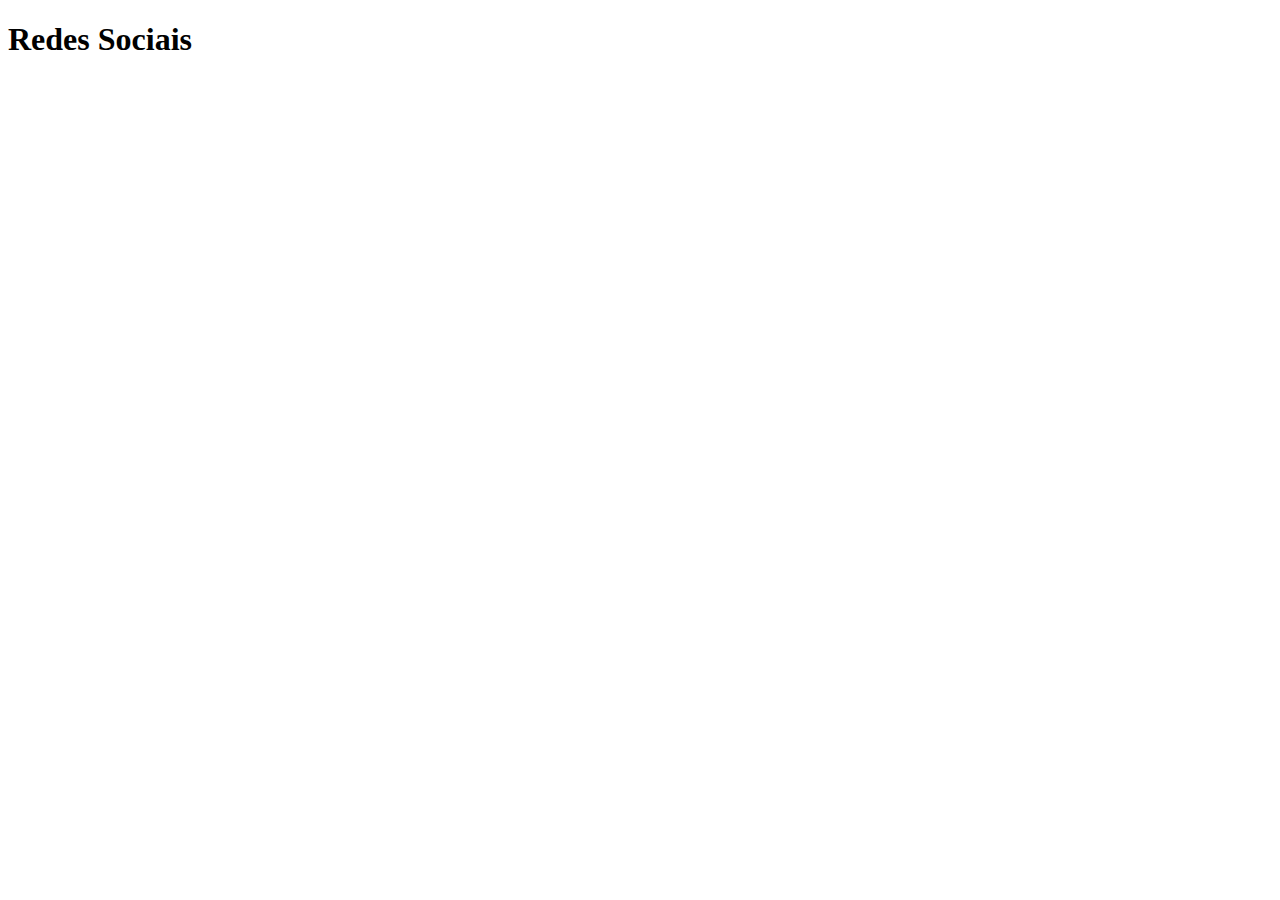
==== index.html @ 72305da6 "criei página principal" ====
<!DOCTYPE html>
<html lang="pt-br">
<head>
    <meta charset="UTF-8">
    <meta name="viewport" content="width=device-width, initial-scale=1.0">
    <link rel="shortcut icon" href="favicon.ico" type="image/x-icon">
    <title>Projeto Rede Sociais</title>
</head>
<body>
    <h1>Redes Sociais</h1>
    
</body>
</html>
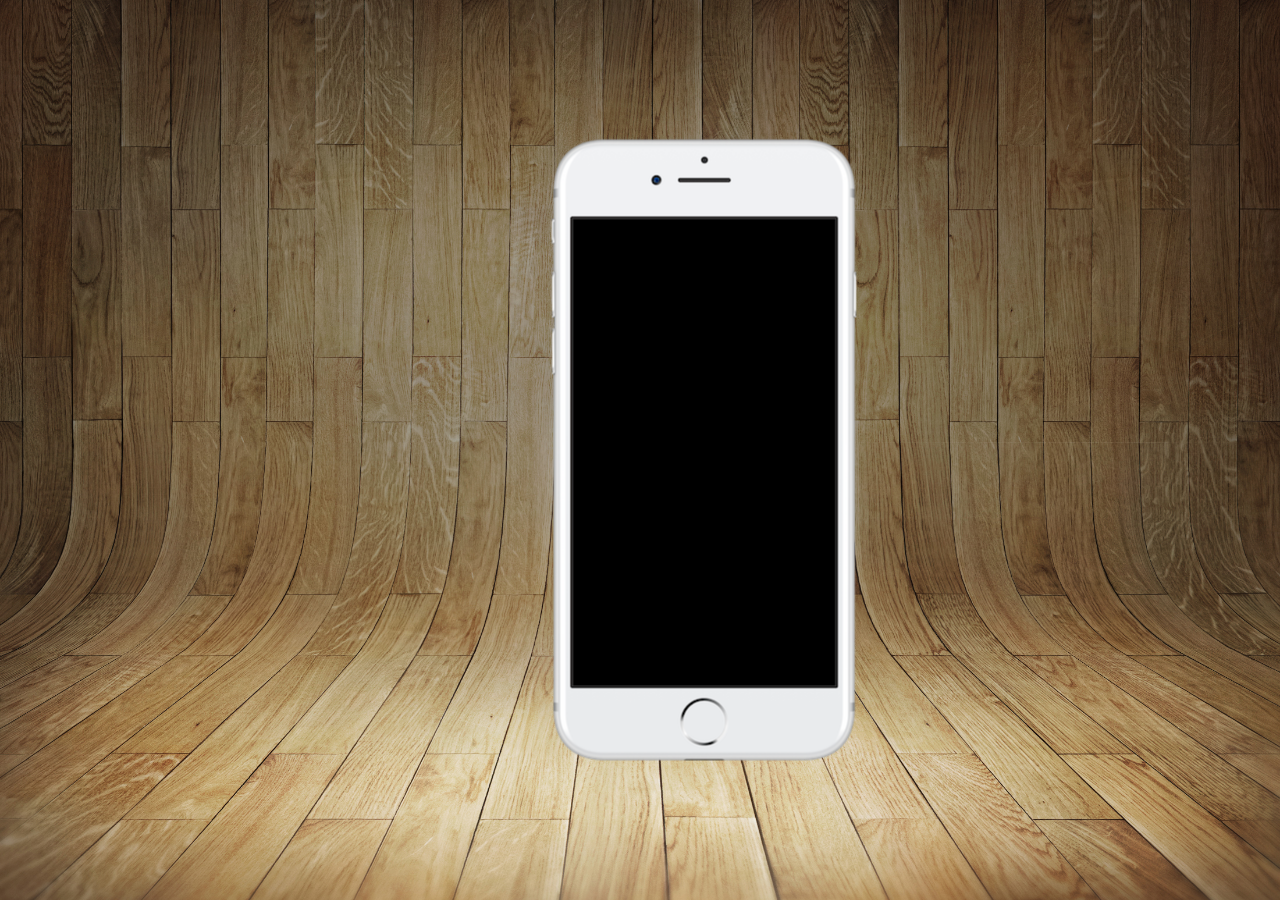
==== commit f11ca1ce: "css estilo" ====
--- a/index.html
+++ b/index.html
@@ -4,10 +4,18 @@
     <meta charset="UTF-8">
     <meta name="viewport" content="width=device-width, initial-scale=1.0">
     <link rel="shortcut icon" href="favicon.ico" type="image/x-icon">
+    <link rel="stylesheet" href="estilos/style.css">
     <title>Projeto Rede Sociais</title>
 </head>
 <body>
-    <h1>Redes Sociais</h1>
+    <main>
+        <section id="telefone">
+        
+        </section>
+        <section id="redes-sociais">
+
+        </section>
+    </main>
     
 </body>
 </html>--- a/estilos/style.css
+++ b/estilos/style.css
@@ -0,0 +1,33 @@
+@charset "utf-8";
+
+* {
+    margin: 0px;
+    padding: 0px;
+    font-family: Arial, Helvetica, sans-serif;
+}
+html, body {
+    height: 100vh;
+    width: 110vw;
+    background-color: black;
+}
+body{
+    background: url(../imagens/fundo-madeira.jpg) no-repeat top center;
+    background-size: cover;
+    background-attachment: fixed;
+
+}
+main {
+    height: 100vh;
+    position: relative;
+   
+}
+section#telefone {
+    position: absolute;
+    top: 50%;
+    left: 50%;
+    transform: translate(-50%, -50%);
+   
+    height: 627px;
+    width: 311px;
+    background:url(../imagens/frame-iphone.png) no-repeat;
+}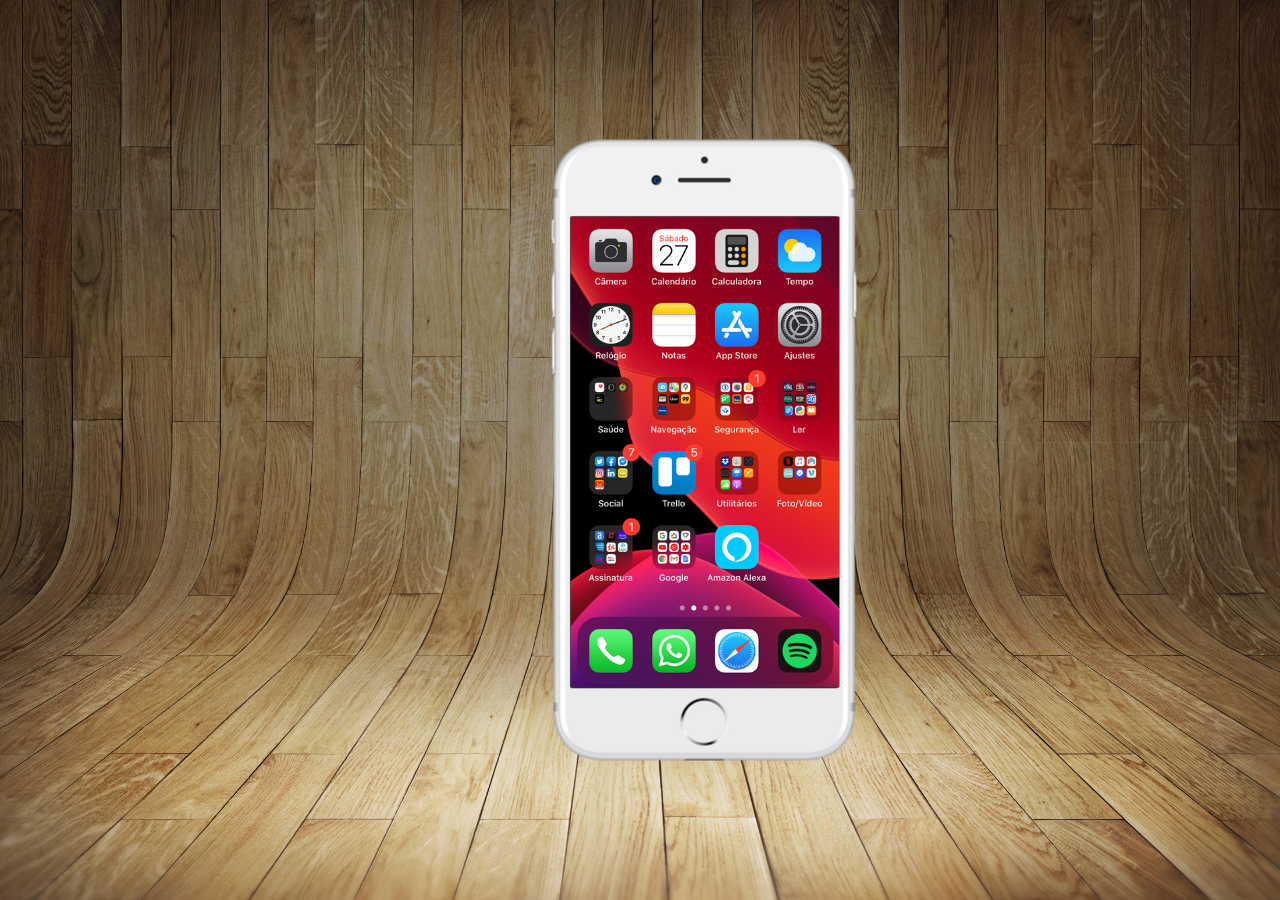
==== commit 22ef4ec5: "criado a tela home" ====
--- a/index.html
+++ b/index.html
@@ -10,7 +10,7 @@
 <body>
     <main>
         <section id="telefone">
-        
+        <iframe src="home.html" name="tela" id="tela" frameborder="0"></iframe>
         </section>
         <section id="redes-sociais">
 
@@ -18,4 +18,5 @@
     </main>
     
 </body>
+    
 </html>--- a/estilos/style.css
+++ b/estilos/style.css
@@ -30,4 +30,11 @@
     height: 627px;
     width: 311px;
     background:url(../imagens/frame-iphone.png) no-repeat;
+}
+iframe#tela {
+    position: relative;
+    top: 80px;
+    left: 22px;
+    width: 269px;
+    height: 471px;
 }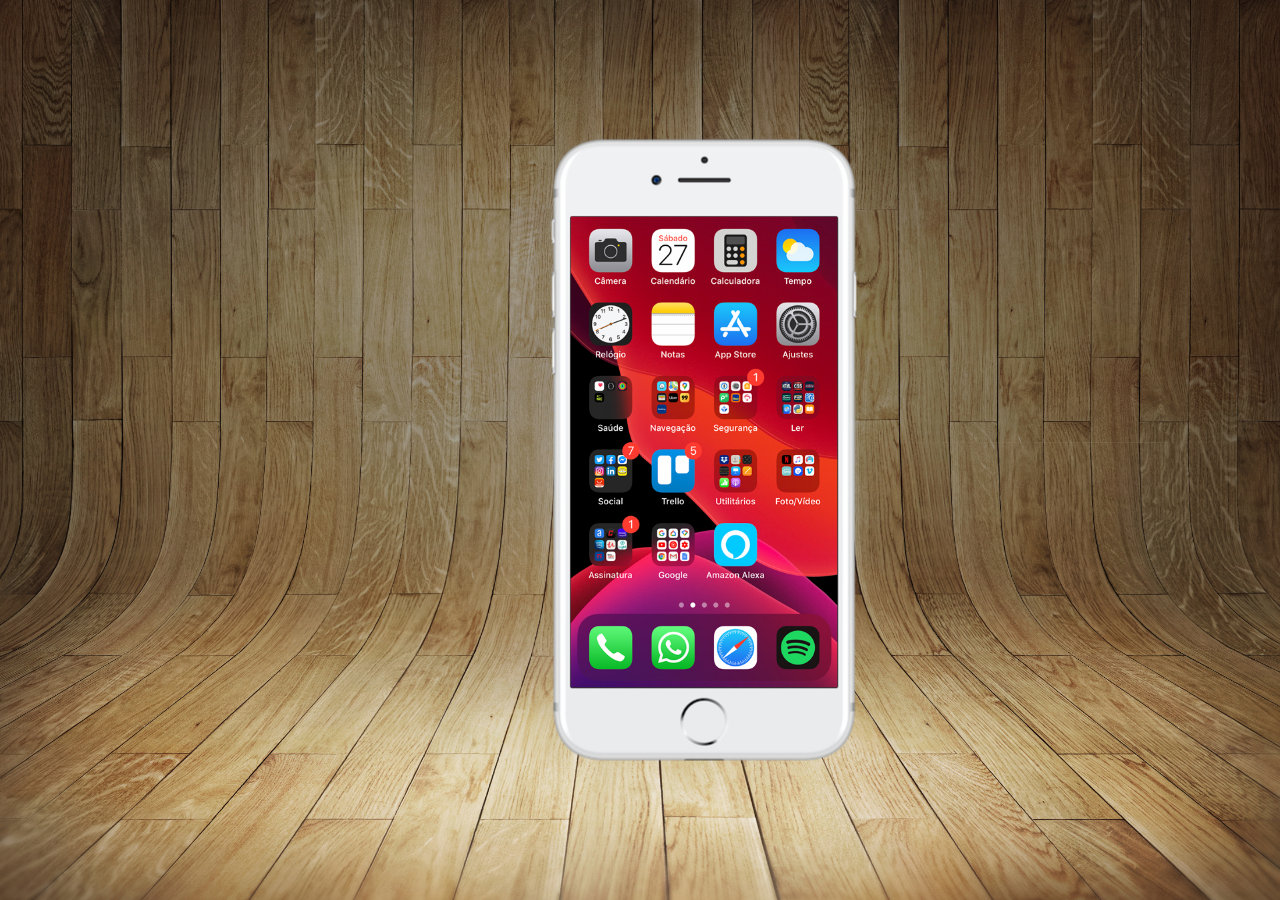
==== commit 4d3125de: "aplicação dos sites" ====
--- a/index.html
+++ b/index.html
@@ -10,10 +10,15 @@
 <body>
     <main>
         <section id="telefone">
-        <iframe src="home.html" name="tela" id="tela" frameborder="0"></iframe>
+        <iframe src="home.html" name="tela" id="tela" frameborder="0">
+            Seu navegador não é compatível com esta função.]
+        </iframe>
         </section>
         <section id="redes-sociais">
-
+          <a href="home.html" target="tela"> <img src="imagens/logo-home.jpg" alt="home"></a><br>  
+          <a href="github.html" target="tela"> <img src="imagens/logo-github.jpg" alt="github"></a><br>
+          <a href="instagram.html" target="tela"> <img src="imagens/logo-instagram.jpg" alt="instagram"></a><br>
+          <a href="twitter.html" target="tela"> <img src="imagens/logo-twitter.jpg" alt="twitter"></a><br>  
         </section>
     </main>
     
--- a/estilos/style.css
+++ b/estilos/style.css
@@ -35,6 +35,25 @@
     position: relative;
     top: 80px;
     left: 22px;
-    width: 269px;
+    width: 267px;
     height: 471px;
+}
+
+section#redes-sociais {
+    text-align: right;
+}
+
+section#redes-sociais img{
+    width: 50px;
+    margin: 10px;
+    border-radius: 50%;
+    box-shadow:  2px 2px 2px rgba(0, 0, 0, 0.400);
+    box-sizing: border-box;
+}
+
+section#redes-sociais img:hover{
+    border: 2px solid rgba(180, 167, 167, 0.779);
+    transform: translate( -3px, -3px);   
+    box-shadow: 5px 5px 10px rgba(0, 0, 0, 0.623);
+    transition:  transform.5s;
 }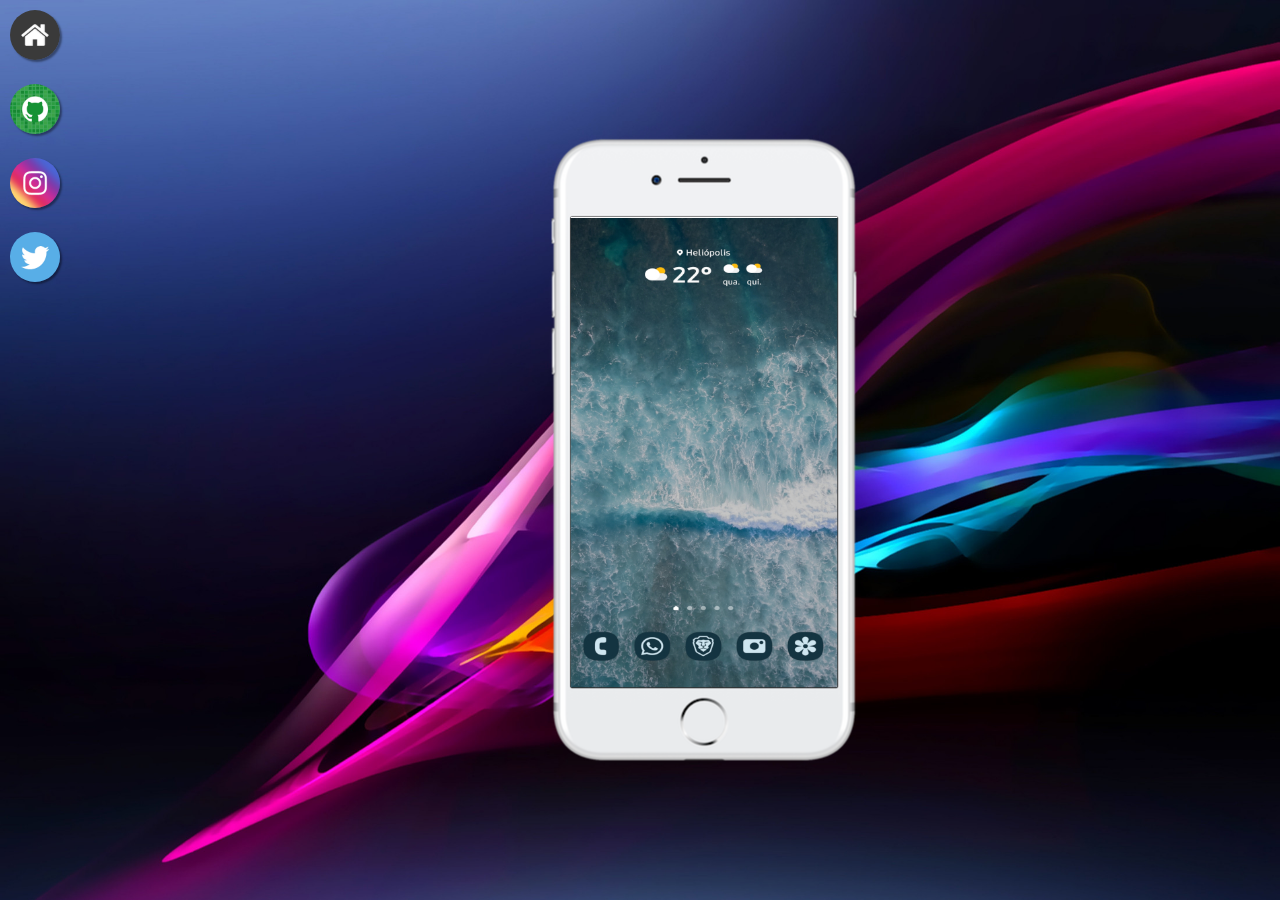
==== commit 4d45795b: "atualização favicon" ====
--- a/index.html
+++ b/index.html
@@ -3,7 +3,7 @@
 <head>
     <meta charset="UTF-8">
     <meta name="viewport" content="width=device-width, initial-scale=1.0">
-    <link rel="shortcut icon" href="favicon.ico" type="image/x-icon">
+    <link rel="shortcut icon" href="eu_cartoon.ico" type="image/x-icon">
     <link rel="stylesheet" href="estilos/style.css">
     <title>Projeto Rede Sociais</title>
 </head>
--- a/estilos/style.css
+++ b/estilos/style.css
@@ -5,13 +5,18 @@
     padding: 0px;
     font-family: Arial, Helvetica, sans-serif;
 }
+
+::-webkit-scrollbar{
+    width: 0px;
+    height: 0px;
+}
 html, body {
     height: 100vh;
     width: 110vw;
     background-color: black;
 }
 body{
-    background: url(../imagens/fundo-madeira.jpg) no-repeat top center;
+    background: url(../imagens/xperia.jpg) no-repeat top center;
     background-size: cover;
     background-attachment: fixed;
 
@@ -40,7 +45,8 @@
 }
 
 section#redes-sociais {
-    text-align: right;
+    text-align: left;
+    
 }
 
 section#redes-sociais img{
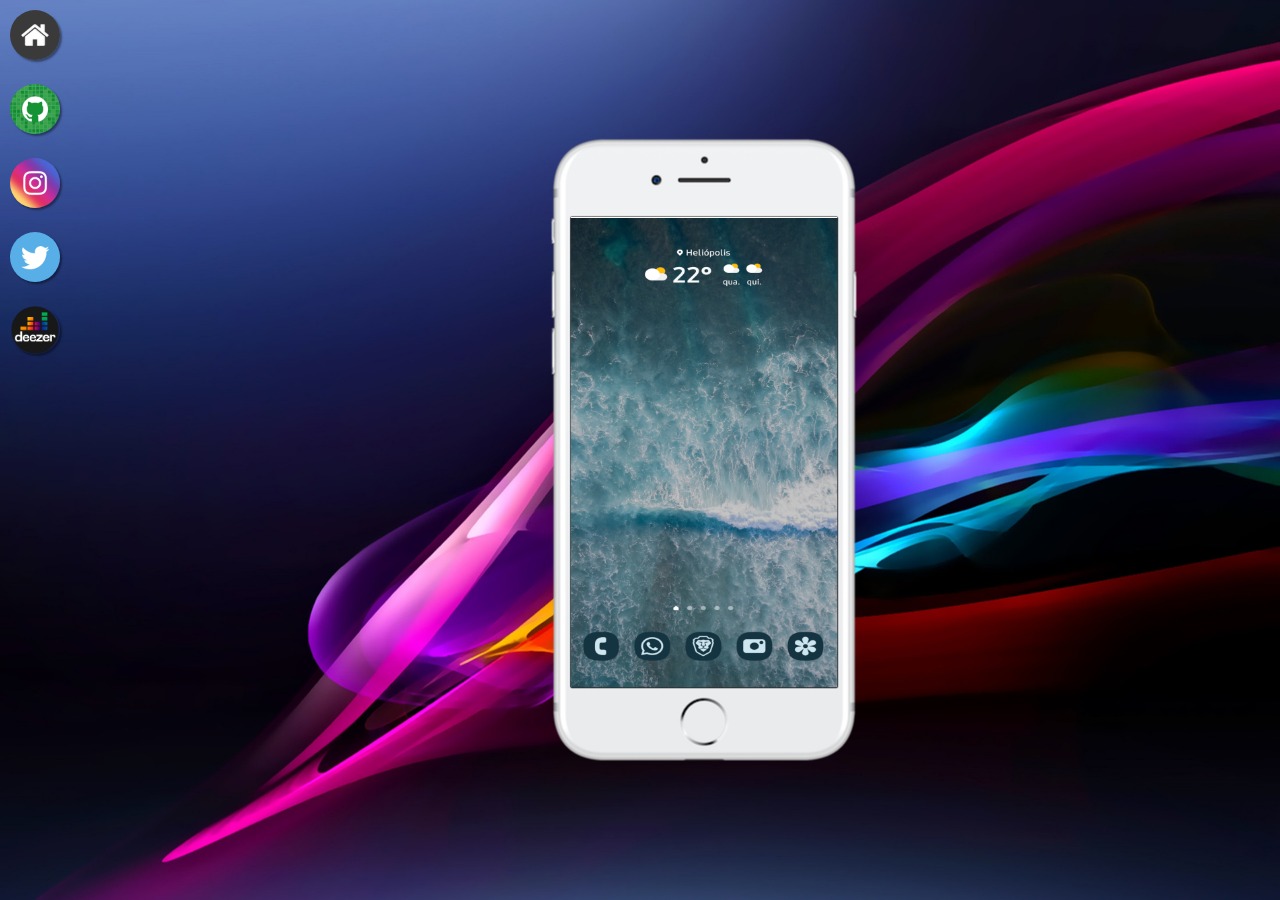
==== commit 4889485b: "correções de cores" ====
--- a/index.html
+++ b/index.html
@@ -11,14 +11,15 @@
     <main>
         <section id="telefone">
         <iframe src="home.html" name="tela" id="tela" frameborder="0">
-            Seu navegador não é compatível com esta função.]
+            Seu navegador não é compatível com esta função.
         </iframe>
         </section>
         <section id="redes-sociais">
           <a href="home.html" target="tela"> <img src="imagens/logo-home.jpg" alt="home"></a><br>  
           <a href="github.html" target="tela"> <img src="imagens/logo-github.jpg" alt="github"></a><br>
           <a href="instagram.html" target="tela"> <img src="imagens/logo-instagram.jpg" alt="instagram"></a><br>
-          <a href="twitter.html" target="tela"> <img src="imagens/logo-twitter.jpg" alt="twitter"></a><br>  
+          <a href="twitter.html" target="tela"> <img src="imagens/logo-twitter.jpg" alt="twitter"></a><br>
+          <a href="deezer.html" target="tela"> <img src="imagens/logo-deezer.png" alt="deezer"></a><br>    
         </section>
     </main>
     
--- a/estilos/style.css
+++ b/estilos/style.css
@@ -45,7 +45,7 @@
 }
 
 section#redes-sociais {
-    text-align: left;
+    text-align: initial;
     
 }
 
